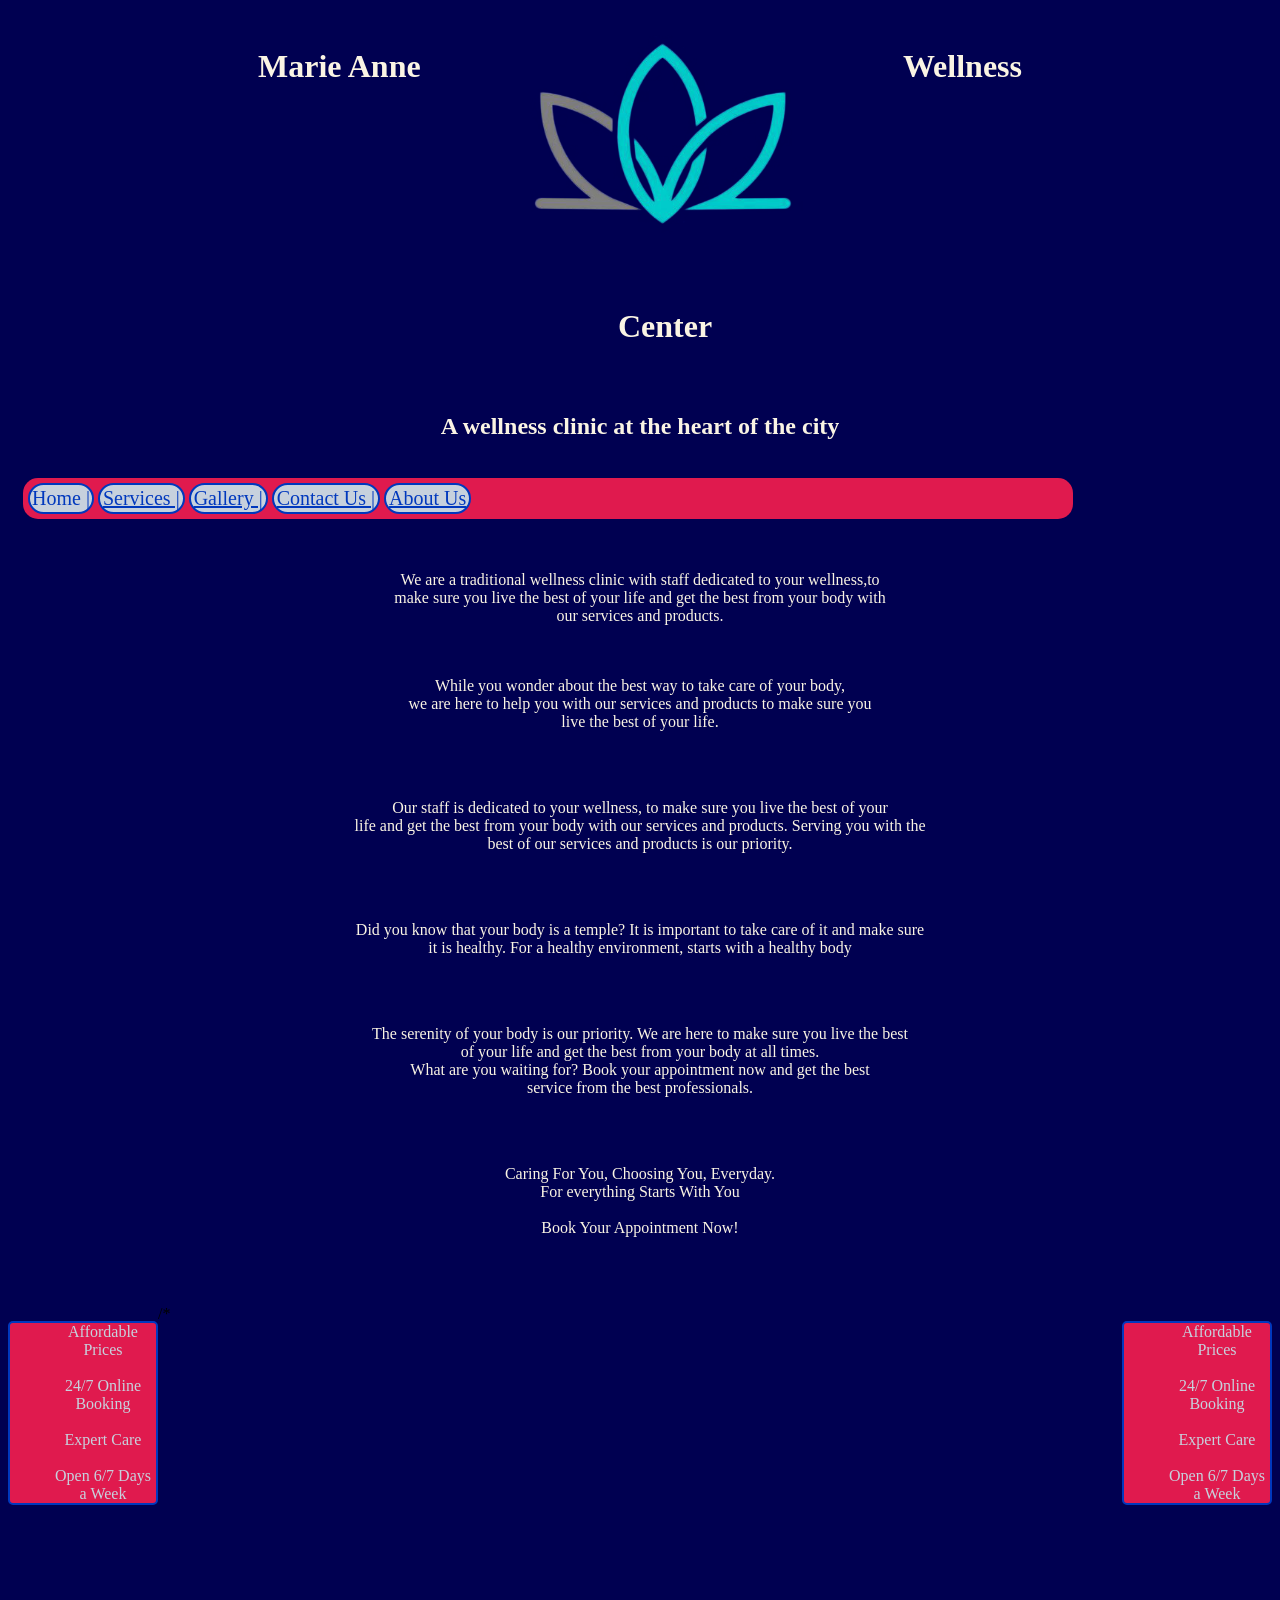
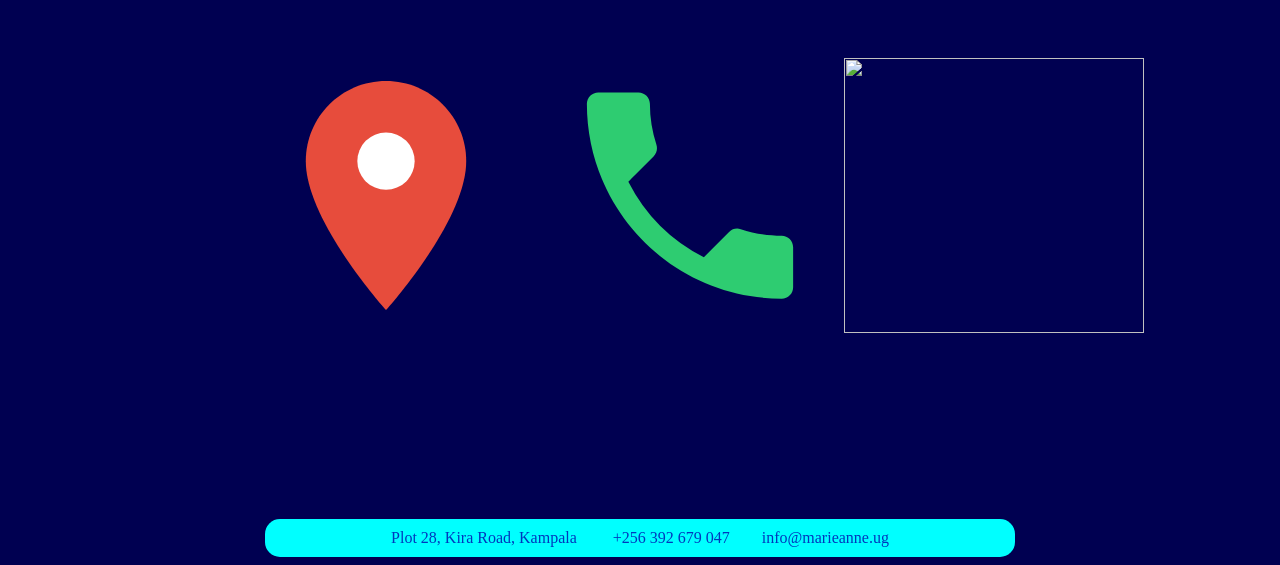
==== index.html @ 182620ff "commit" ====
<!doctype html>
<html lang="en">
  <head>
    <meta charset="UTF-8" />
    <meta name="viewport" content="width=device-width, initial-scale=1.0" />
    <link rel="stylesheet" href="./css/lulu.css" />
    <title>MARIE ANNE WELLNESS CENTER</title>
  </head>
  <body>
    <header>
      <div class="brand">
        <center>
          <h1 style="float: left;" class="c1">Marie Anne</h1>
          <img src="./Images/Backgroud1.png" alt=""  />
          <h1 style="float: right;" class="c2">Wellness</h1>
          <h1 class="c3">Center</h1>
        </center>
        <br>
        <h2 align="center">A wellness clinic at the heart of the city</h2>
        <br>
      </div>
      <nav>
        <button>Home |</button>
        <button><a href="Services.html">Services |</a></button>
        <button><a href="Gallery.html">Gallery |</a></button>
        <button><a href="Contact Us.html">Contact Us |</a></button>
        <button><a href="About Us.html">About Us</a></button>
      </nav>
    </header>
    <center>
      <section>
        <article>
          <br>
          <p>
            <br />
            We are a traditional wellness clinic with staff dedicated to your
            wellness,to <br />
            make sure you live the best of your life and get the best from your
            body with <br />
            our services and products.
            <br />
            <br />
            <br />
          <p>
            While you wonder about the best way to take care of your body, <br>
            we are here to help you with our services and products to make sure you <br>
            live the best of your life.
          </p>
          <br>
          <br>
          <p>
            Our staff is dedicated to your wellness, to make sure you live the best of your <br> 
            life and get the best from your body with our services and products. Serving you with the <br> 
            best of our services and products is our priority. 
          </p>
           <br />
           <br />
           <p>
            Did you know that your body is a temple? It is important to take care of it and make sure <br />
            it is healthy. For a healthy environment, starts with a healthy body <br>
           </p>
            <br />
            <br />
            <p>
              The serenity of your body is our priority. We are here to make sure you live the best <br>
               of your life and get the best from your body at all times. <br />
              What are you waiting for? Book your appointment now and get the best <br />
              service from the best professionals. <br />
            </p>
            <br />
            <br />
            <p>
            Caring For You, Choosing You, Everyday.
            <br />
            For everything Starts With You
            <br />
            <br />
            Book Your Appointment Now!
          </p>
            <br />
            <br />
          </p>
        </article>
      </section>
    </center>
    <ul class="c4">
      <span>
        <li>Affordable Prices</li>
        <br />
        <li>24/7 Online Booking</li>
        <br />
        <li>Expert Care</li>
        <br />
        <li>Open 6/7 Days a Week</li>
      </span>
    </ul>
      <ul class="c5">
      <span>
        <li>Affordable Prices</li>
        <br />
        <li>24/7 Online Booking</li>
        <br />
        <li>Expert Care</li>
        <br />
        <li>Open 6/7 Days a Week</li>
      </span>
    </ul>
   /* <table>
      <tr>
       <td>
          <img src="./Images/location.svg" alt="">
        </td>
        <td>
          <img src="./Images/phone.svg" alt="">
        </td>
        <td>
          <img src="./Images/email.svg" alt="">
        </td> 
      </tr>
    </table> 
    <center>
      <br />
      <br />
      <br />
      <footer>
        Plot 28, Kira Road, Kampala &nbsp;&nbsp;&nbsp;&nbsp;&nbsp;&nbsp;&nbsp;
        +256 392 679 047&nbsp;&nbsp;&nbsp;&nbsp;&nbsp;&nbsp;&nbsp;
        info@marieanne.ug
      </footer>
    </center>
  </body>
</html>
---- css/lulu.css ----
* {
  box-sizing: border-box;
}
body {
  background-color: #000051;
  background-size: cover;
  background-position: fullscreen;
}
h1,
h2,
nav,
p {
  color: #faf4e4;
  font-family: "MonaLisa Solid ITC TT";
}
h1.c1 {
  margin-top: 40px;
  margin-left: 250px;
}
h1.c2 {
  margin-top: 40px;
  margin-right: 250px;
}
h1.c3 {
  margin-left: 50px;
  margin-bottom: 30px;
}
nav {
  background-color: #e01a4e;
  border-radius: 15px;
  width: 1050px;
  padding: 5px;
  margin-left: 15px;
}
img {
  width: 300px;
  height: 275px;
  margin-bottom: 0px;
}
button {
  background-color: #c7d1dd;
  color: #0038bd;
  font-family: "MonaLisa Solid ITC TT";
  font-size: 15pt;
  border: 2px solid #0038bd;
  border-radius: 25px;
  padding: 2px;
}
button:hover {
  background-color: #e01a4e;
  color: #0038bd;
  padding: 6px;
}
a:link {
  color: #0038bd;
  font-family: "MonaLisa Solid ITC TT";
  font-size: 15pt;
  border-radius: 10px;
  padding: 1px;
}
ul.c4 {
  float: right;
  list-style-type: none;
  text-align: center;
  color: #c7d1dd;
  background-color: #e01a4e;
  border-color: #c7d1dd;
  border-radius: 5px;
  width: 150px;
  border: 2px solid #0038bd;
  margin-bottom: 150px;
}
ul.c5 {
  float: left;
  list-style-type: none;
  text-align: center;
  color: #c7d1dd;
  background-color: #e01a4e;
  border-color: #c7d1dd;
  border-radius: 5px;
  width: 150px;
  border: 2px solid #0038bd;
  margin-bottom: 150px;
}
ul:hover {
  border: #faf4e4;
}
table {
  border-radius: 15px;
  width: 650px;
  margin-left: 225px;
  margin-right: 250px;
}
footer {
  color: #0038bd;
  font-family: "MonaLisa Solid ITC TT";
  background-color: aqua;
  border-radius: 15px;
  width: 750px;
  padding: 10px;
  margin-top: 125px;
}
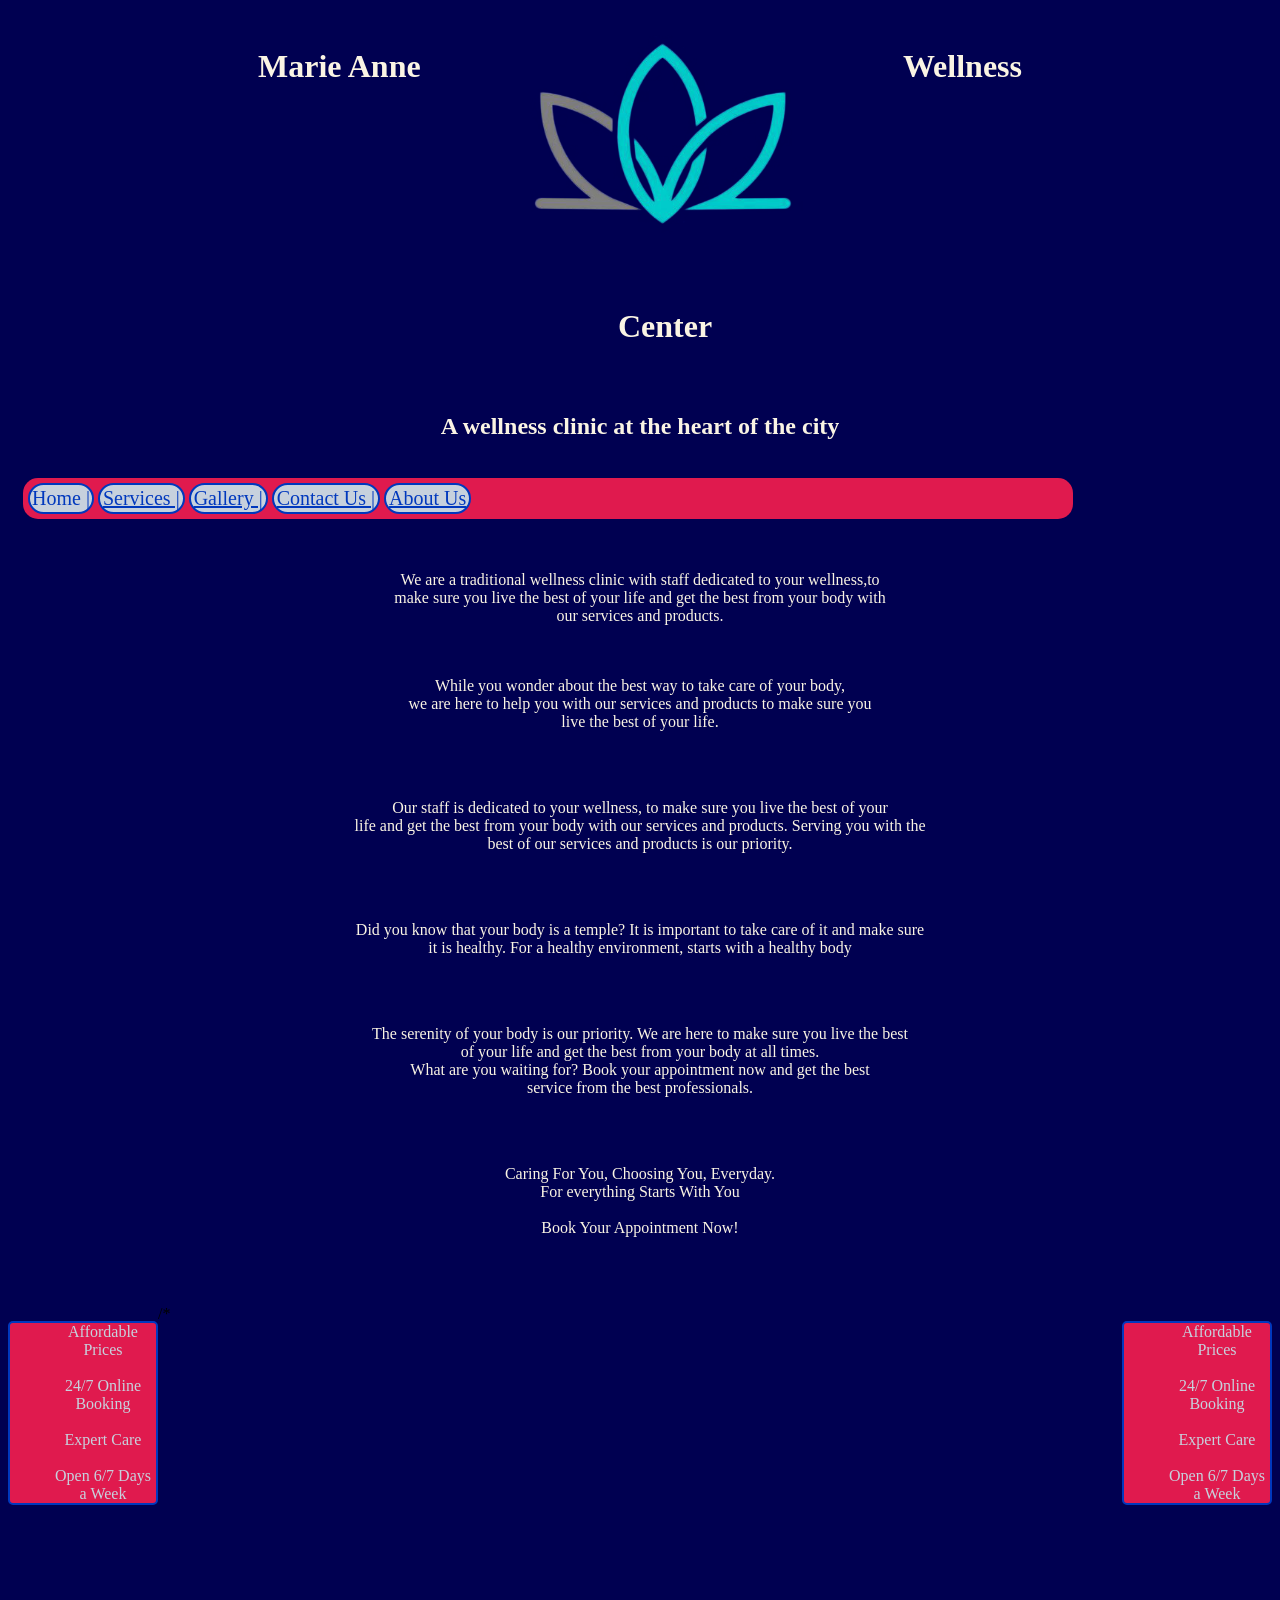
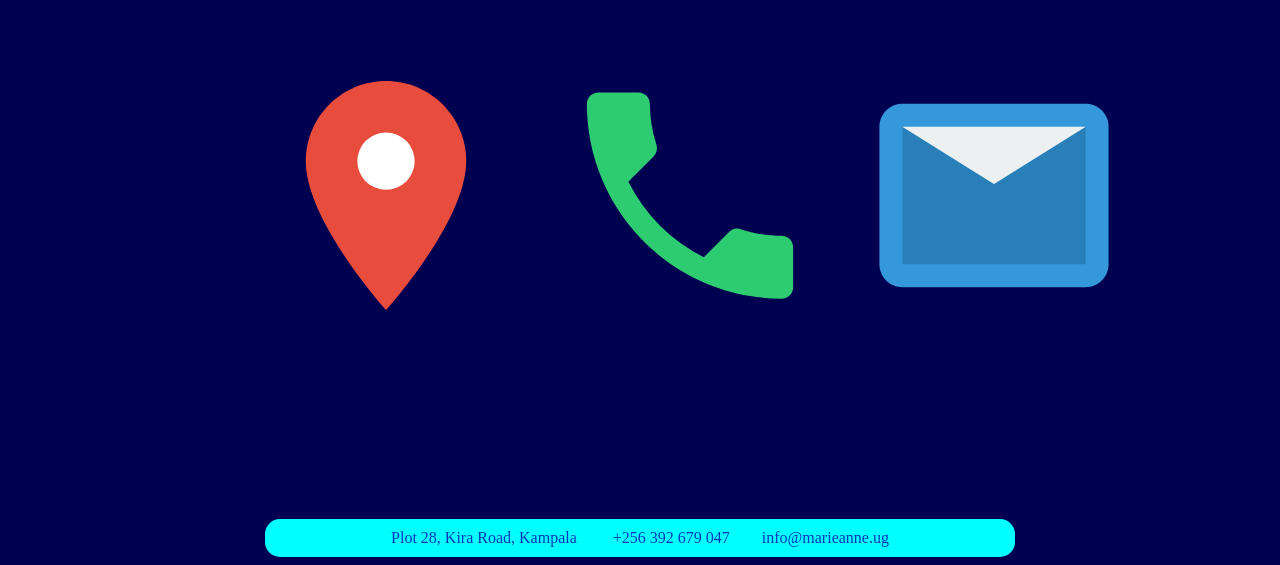
==== commit efeb7d90: "commit 1a2b3c4d5e6f7g8h9i0j" ====
--- a/index.html
+++ b/index.html
@@ -108,13 +108,14 @@
    /* <table>
       <tr>
        <td>
-          <img src="./Images/location.svg" alt="">
+          <img src="./Images/location.svg" alt=""
+          width="32px">
         </td>
         <td>
           <img src="./Images/phone.svg" alt="">
         </td>
         <td>
-          <img src="./Images/email.svg" alt="">
+          <img src="./Images/mail.svg" alt="">
         </td> 
       </tr>
     </table> 
--- a/css/lulu.css
+++ b/css/lulu.css
@@ -89,7 +89,7 @@
   border-radius: 15px;
   width: 650px;
   margin-left: 225px;
-  margin-right: 250px;
+  margin-right: 320px;
 }
 footer {
   color: #0038bd;
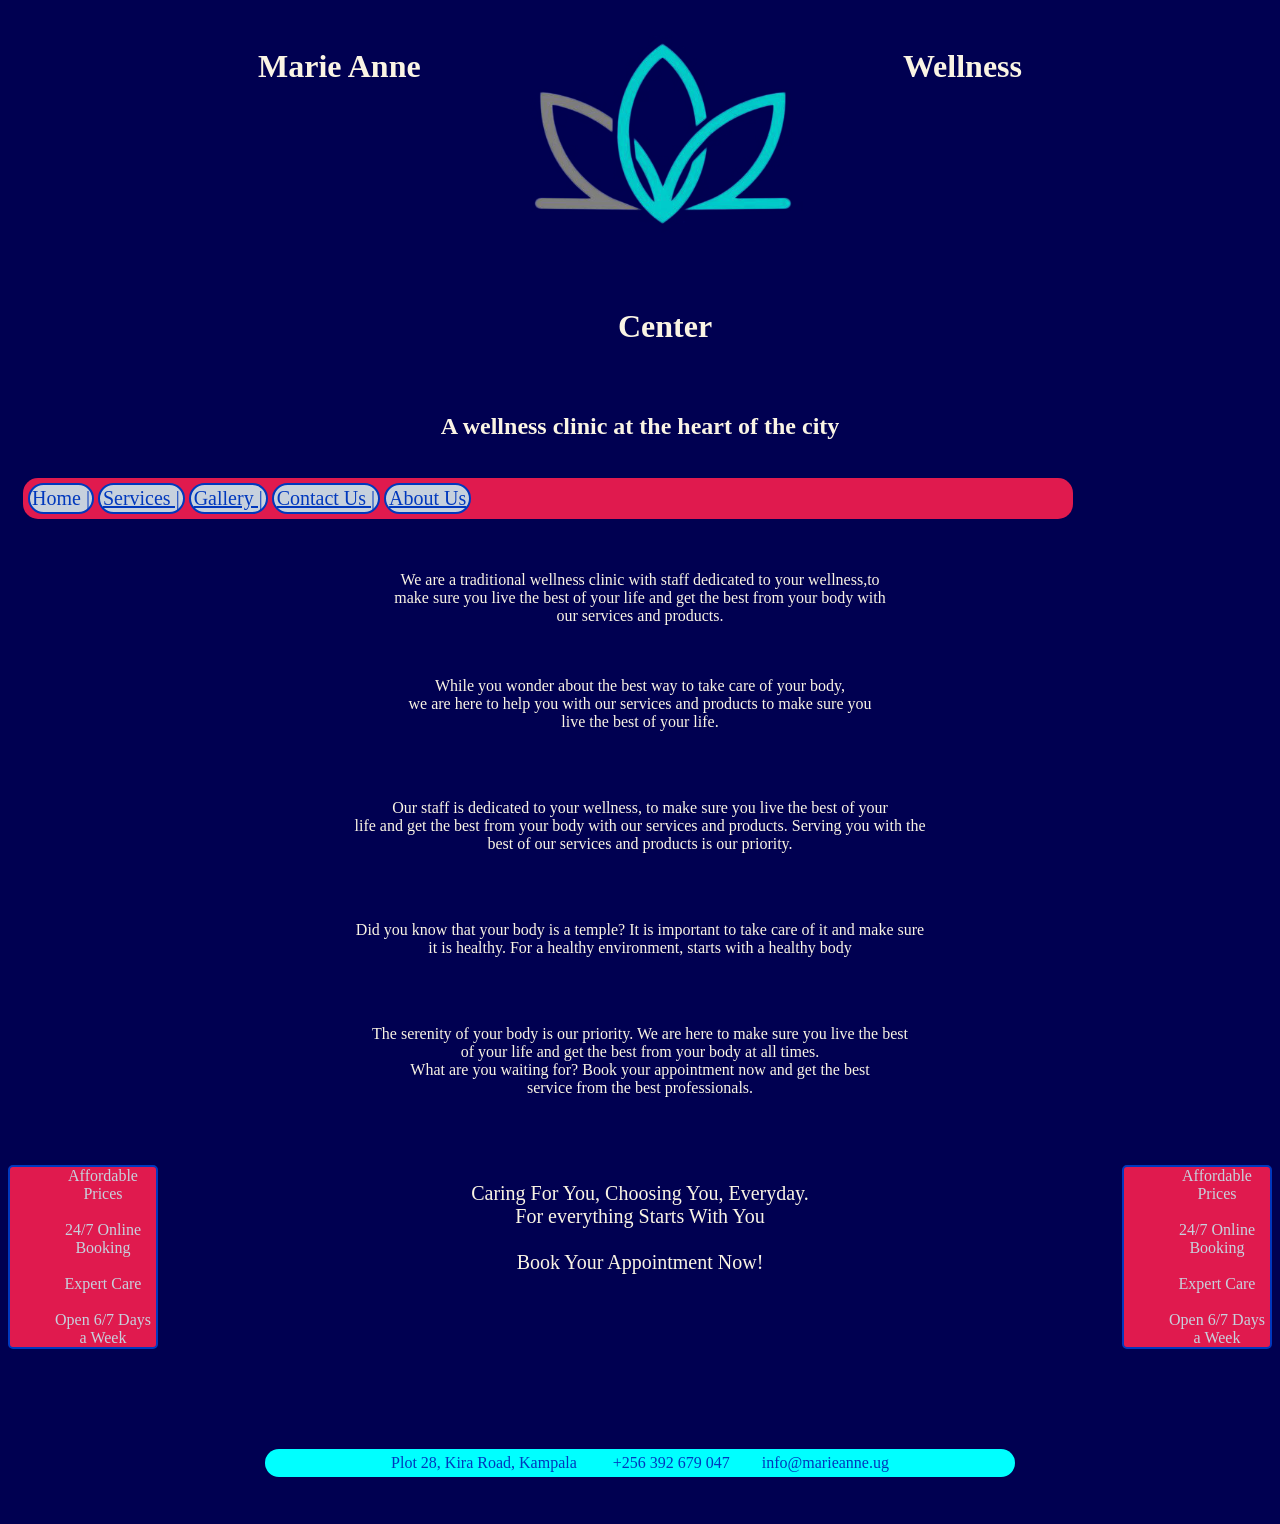
==== commit 9557d604: "commit" ====
--- a/index.html
+++ b/index.html
@@ -10,14 +10,14 @@
     <header>
       <div class="brand">
         <center>
-          <h1 style="float: left;" class="c1">Marie Anne</h1>
-          <img src="./Images/Backgroud1.png" alt=""  />
-          <h1 style="float: right;" class="c2">Wellness</h1>
+          <h1 style="float: left" class="c1">Marie Anne</h1>
+          <img src="./Images/Backgroud1.png" alt="" />
+          <h1 style="float: right" class="c2">Wellness</h1>
           <h1 class="c3">Center</h1>
         </center>
-        <br>
+        <br />
         <h2 align="center">A wellness clinic at the heart of the city</h2>
-        <br>
+        <br />
       </div>
       <nav>
         <button>Home |</button>
@@ -30,7 +30,7 @@
     <center>
       <section>
         <article>
-          <br>
+          <br />
           <p>
             <br />
             We are a traditional wellness clinic with staff dedicated to your
@@ -41,45 +41,44 @@
             <br />
             <br />
             <br />
+          </p>
+
           <p>
-            While you wonder about the best way to take care of your body, <br>
-            we are here to help you with our services and products to make sure you <br>
+            While you wonder about the best way to take care of your body,
+            <br />
+            we are here to help you with our services and products to make sure
+            you <br />
             live the best of your life.
           </p>
-          <br>
-          <br>
+          <br />
+          <br />
           <p>
-            Our staff is dedicated to your wellness, to make sure you live the best of your <br> 
-            life and get the best from your body with our services and products. Serving you with the <br> 
-            best of our services and products is our priority. 
+            Our staff is dedicated to your wellness, to make sure you live the
+            best of your <br />
+            life and get the best from your body with our services and products.
+            Serving you with the <br />
+            best of our services and products is our priority.
           </p>
-           <br />
-           <br />
-           <p>
-            Did you know that your body is a temple? It is important to take care of it and make sure <br />
-            it is healthy. For a healthy environment, starts with a healthy body <br>
-           </p>
-            <br />
-            <br />
-            <p>
-              The serenity of your body is our priority. We are here to make sure you live the best <br>
-               of your life and get the best from your body at all times. <br />
-              What are you waiting for? Book your appointment now and get the best <br />
-              service from the best professionals. <br />
-            </p>
-            <br />
-            <br />
-            <p>
-            Caring For You, Choosing You, Everyday.
-            <br />
-            For everything Starts With You
-            <br />
-            <br />
-            Book Your Appointment Now!
-          </p>
-            <br />
+          <br />
+          <br />
+          <p>
+            Did you know that your body is a temple? It is important to take
+            care of it and make sure <br />
+            it is healthy. For a healthy environment, starts with a healthy body
             <br />
           </p>
+          <br />
+          <br />
+          <p>
+            The serenity of your body is our priority. We are here to make sure
+            you live the best <br />
+            of your life and get the best from your body at all times. <br />
+            What are you waiting for? Book your appointment now and get the best
+            <br />
+            service from the best professionals. <br />
+          </p>
+          <br />
+          <br />
         </article>
       </section>
     </center>
@@ -94,7 +93,7 @@
         <li>Open 6/7 Days a Week</li>
       </span>
     </ul>
-      <ul class="c5">
+    <ul class="c5">
       <span>
         <li>Affordable Prices</li>
         <br />
@@ -105,24 +104,16 @@
         <li>Open 6/7 Days a Week</li>
       </span>
     </ul>
-   /* <table>
-      <tr>
-       <td>
-          <img src="./Images/location.svg" alt=""
-          width="32px">
-        </td>
-        <td>
-          <img src="./Images/phone.svg" alt="">
-        </td>
-        <td>
-          <img src="./Images/mail.svg" alt="">
-        </td> 
-      </tr>
-    </table> 
     <center>
       <br />
-      <br />
-      <br />
+      <p class="c6">
+        Caring For You, Choosing You, Everyday.
+        <br />
+        For everything Starts With You
+        <br />
+        <br />
+        Book Your Appointment Now!
+      </p>
       <footer>
         Plot 28, Kira Road, Kampala &nbsp;&nbsp;&nbsp;&nbsp;&nbsp;&nbsp;&nbsp;
         +256 392 679 047&nbsp;&nbsp;&nbsp;&nbsp;&nbsp;&nbsp;&nbsp;
--- a/css/lulu.css
+++ b/css/lulu.css
@@ -68,7 +68,7 @@
   border-radius: 5px;
   width: 150px;
   border: 2px solid #0038bd;
-  margin-bottom: 150px;
+  margin-bottom: 175px;
 }
 ul.c5 {
   float: left;
@@ -80,16 +80,16 @@
   border-radius: 5px;
   width: 150px;
   border: 2px solid #0038bd;
-  margin-bottom: 150px;
+  margin-bottom: 175px;
 }
 ul:hover {
   border: #faf4e4;
 }
-table {
-  border-radius: 15px;
-  width: 650px;
-  margin-left: 225px;
-  margin-right: 320px;
+p.c6 {
+  font-size: 15pt;
+  margin-top: 15px;
+  margin-left: 55px;
+  margin-right: 15px;
 }
 footer {
   color: #0038bd;
@@ -97,6 +97,6 @@
   background-color: aqua;
   border-radius: 15px;
   width: 750px;
-  padding: 10px;
-  margin-top: 125px;
+  padding: 5px;
+  margin-top: 175px;
 }
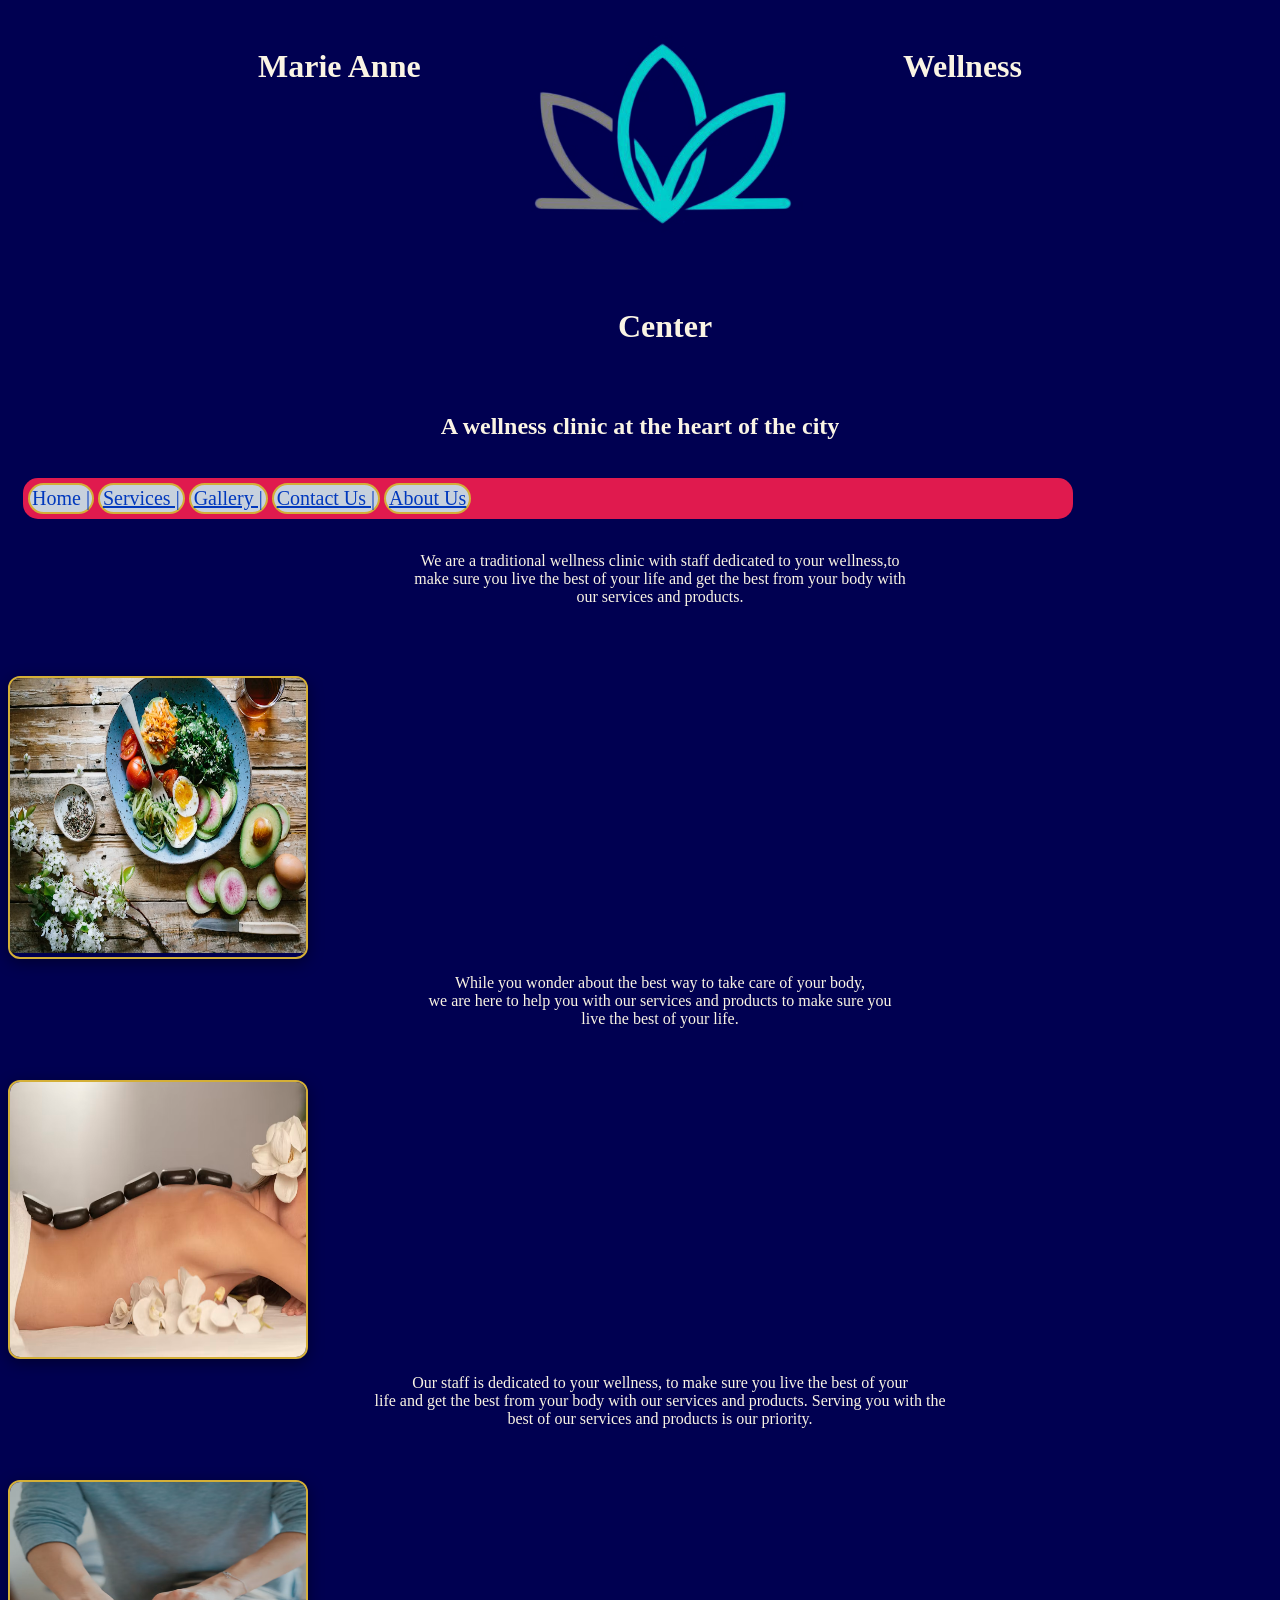
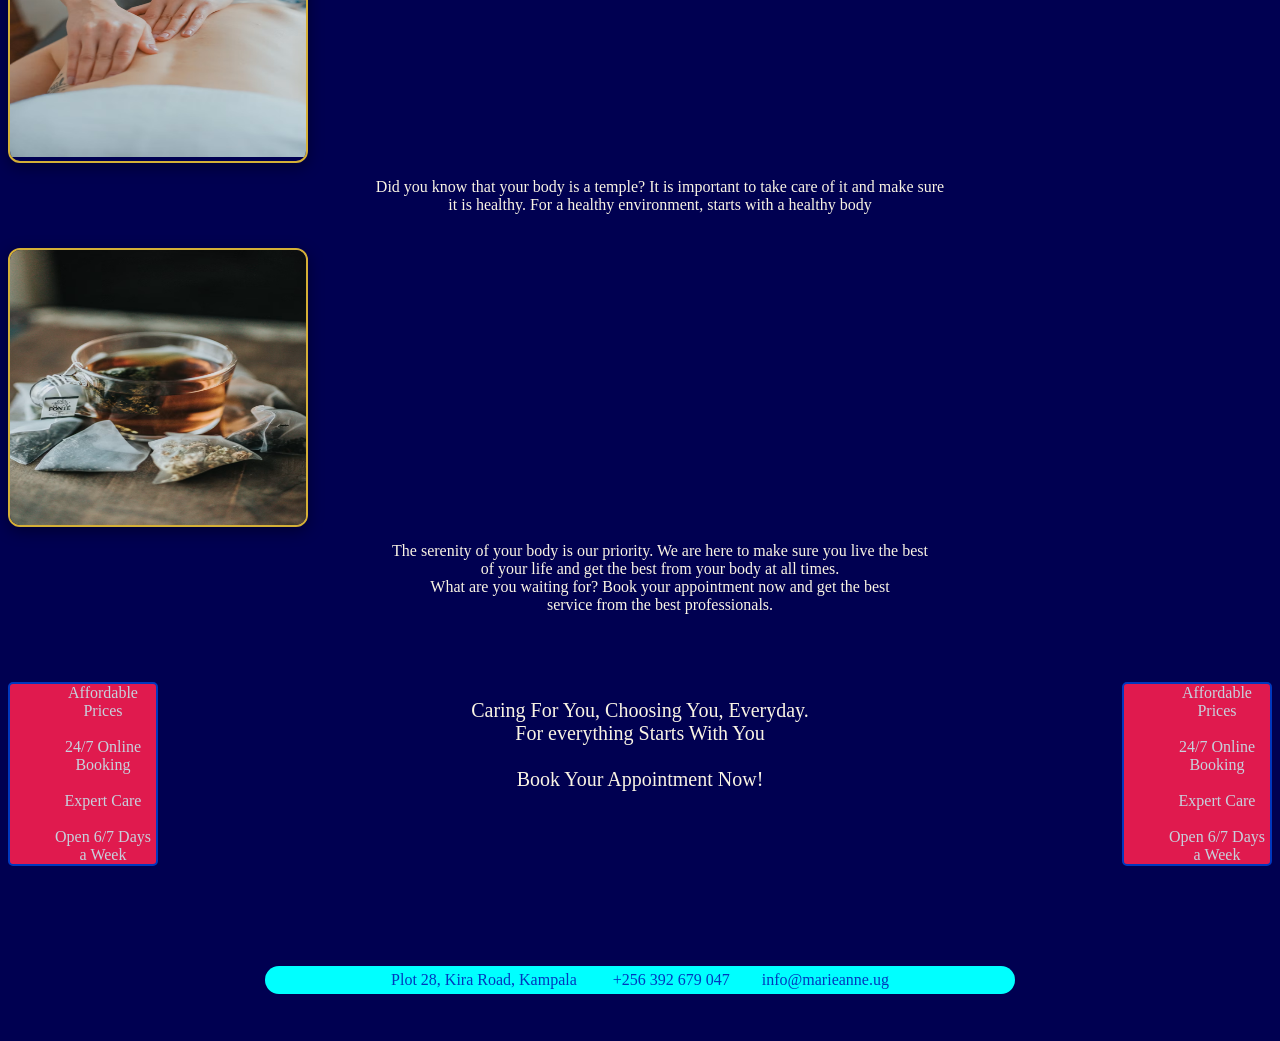
==== commit 7f8d36c1: "commit" ====
--- a/index.html
+++ b/index.html
@@ -27,61 +27,77 @@
         <button><a href="About Us.html">About Us</a></button>
       </nav>
     </header>
-    <center>
-      <section>
-        <article>
-          <br />
-          <p>
-            <br />
-            We are a traditional wellness clinic with staff dedicated to your
-            wellness,to <br />
-            make sure you live the best of your life and get the best from your
-            body with <br />
-            our services and products.
-            <br />
-            <br />
-            <br />
-          </p>
-
-          <p>
-            While you wonder about the best way to take care of your body,
-            <br />
-            we are here to help you with our services and products to make sure
-            you <br />
-            live the best of your life.
-          </p>
+    <section>
+      <article>
+        <br />
+        <p>
+          We are a traditional wellness clinic with staff dedicated to your
+          wellness,to <br />
+          make sure you live the best of your life and get the best from your
+          body with <br />
+          our services and products.
           <br />
           <br />
-          <p>
-            Our staff is dedicated to your wellness, to make sure you live the
-            best of your <br />
-            life and get the best from your body with our services and products.
-            Serving you with the <br />
-            best of our services and products is our priority.
-          </p>
           <br />
+        </p>
+        <br />
+        <div class="wellness-card">
+          <img
+            src="./Images/healthy diet.avif"
+            alt="Holistic Nutrition"
+            class="peter"
+          />
+        </div>
+        <p class="peter">
+          While you wonder about the best way to take care of your body,
           <br />
-          <p>
-            Did you know that your body is a temple? It is important to take
-            care of it and make sure <br />
-            it is healthy. For a healthy environment, starts with a healthy body
-            <br />
-          </p>
+          we are here to help you with our services and products to make sure
+          you <br />
+          live the best of your life.
+        </p>
+        <br />
+        <br />
+        <div class="wellness-card">
+          <img
+            src="./Images/Aromatherapy.avif"
+            alt="Aromatherapy and Essential Oils"
+            class="parker"
+          />
+        </div>
+        <p class="parker">
+          Our staff is dedicated to your wellness, to make sure you live the
+          best of your <br />
+          life and get the best from your body with our services and products.
+          Serving you with the <br />
+          best of our services and products is our priority.
+        </p>
+        <br />
+        <br />
+        <div class="wellness-card">
+          <img src="./Images/Massage.avif" alt="Massage Therapy" class="mj" />
+        </div>
+        <p class="mj">
+          Did you know that your body is a temple? It is important to take care
+          of it and make sure <br />
+          it is healthy. For a healthy environment, starts with a healthy body
           <br />
+        </p>
+        <br />
+        <div class="wellness-card">
+          <img src="./Images/tea.avif" alt="Herbal Wellness Tea" class="nate" />
+        </div>
+        <p>
+          The serenity of your body is our priority. We are here to make sure
+          you live the best <br />
+          of your life and get the best from your body at all times. <br />
+          What are you waiting for? Book your appointment now and get the best
           <br />
-          <p>
-            The serenity of your body is our priority. We are here to make sure
-            you live the best <br />
-            of your life and get the best from your body at all times. <br />
-            What are you waiting for? Book your appointment now and get the best
-            <br />
-            service from the best professionals. <br />
-          </p>
-          <br />
-          <br />
-        </article>
-      </section>
-    </center>
+          service from the best professionals. <br />
+        </p>
+        <br />
+        <br />
+      </article>
+    </section>
     <ul class="c4">
       <span>
         <li>Affordable Prices</li>
--- a/css/lulu.css
+++ b/css/lulu.css
@@ -42,7 +42,7 @@
   color: #0038bd;
   font-family: "MonaLisa Solid ITC TT";
   font-size: 15pt;
-  border: 2px solid #0038bd;
+  border: 2px solid #d4af37;
   border-radius: 25px;
   padding: 2px;
 }
@@ -57,6 +57,59 @@
   font-size: 15pt;
   border-radius: 10px;
   padding: 1px;
+}
+p {
+  text-align: center;
+  font-size: 12pt;
+  margin-top: 15px;
+  margin-left: 55px;
+  margin-right: 15px;
+}
+p.parker {
+  background-image: image(url("./Images/Aromatherapy.avif"));
+}
+.wellness-grid {
+  grid-template-columns: repeat(auto-fit, minmax(280px, 1fr));
+  gap: 1.5rem;
+}
+.wellness-card {
+  position: relative;
+  overflow: hidden;
+  border-radius: 12px;
+  border: 2px solid #d4af37;
+  background-color: #000051;
+  width: 300px;
+  box-shadow: 0 4px 15px rgba(0, 0, 0, 0.4);
+}
+.wellness-card img {
+  width: 100%;
+  height: 100%;
+  transition: transform 0.4s ease;
+}
+.wellness-card:hover img {
+  transform: scale(1.1);
+}
+img.peter {
+  width: 300px;
+  height: 275px;
+  margin-bottom: 0px;
+}
+img.parker {
+  float: right;
+  width: 300px;
+  height: 275px;
+  margin-bottom: 0px;
+}
+img.mj {
+  width: 300px;
+  height: 275px;
+  margin-bottom: 0px;
+}
+img.nate {
+  float: right;
+  width: 300px;
+  height: 275px;
+  margin-bottom: 0px;
 }
 ul.c4 {
   float: right;
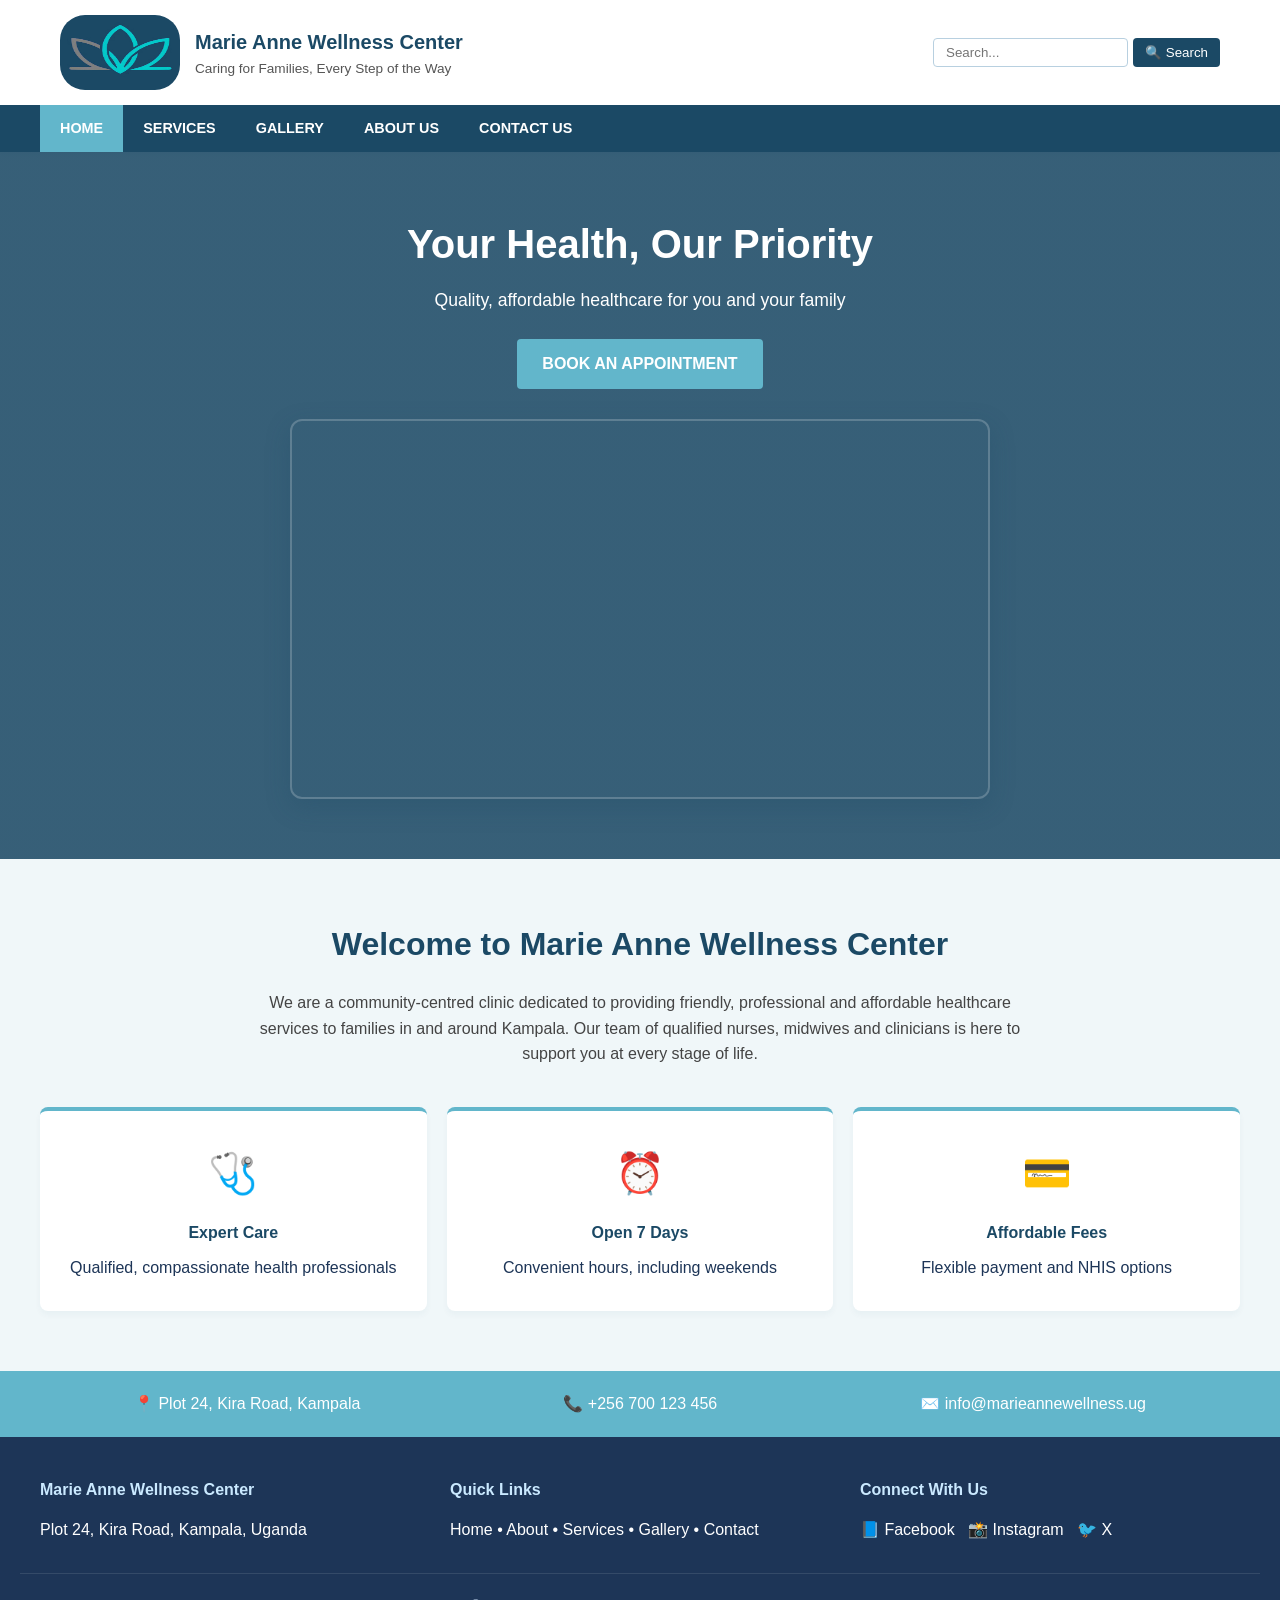
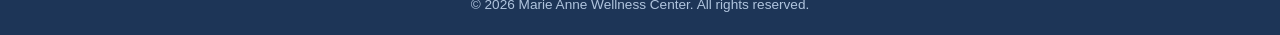
==== commit 4fd63a5d: "commit" ====
--- a/index.html
+++ b/index.html
@@ -3,138 +3,146 @@
   <head>
     <meta charset="UTF-8" />
     <meta name="viewport" content="width=device-width, initial-scale=1.0" />
+    <title>
+      Marie Anne Wellness Center - Caring for Families, Every Step of the Way
+    </title>
     <link rel="stylesheet" href="./css/lulu.css" />
-    <title>MARIE ANNE WELLNESS CENTER</title>
   </head>
   <body>
-    <header>
-      <div class="brand">
-        <center>
-          <h1 style="float: left" class="c1">Marie Anne</h1>
-          <img src="./Images/Backgroud1.png" alt="" />
-          <h1 style="float: right" class="c2">Wellness</h1>
-          <h1 class="c3">Center</h1>
-        </center>
-        <br />
-        <h2 align="center">A wellness clinic at the heart of the city</h2>
-        <br />
+    <!-- Header Section -->
+    <header class="site-header">
+      <div class="header-container">
+        <div class="logo-area">
+          <div class="logo-monogram">
+            <img src="./Images/Backgroud1.png" alt="" />
+          </div>
+          <div class="logo-text">
+            <h1>Marie Anne Wellness Center</h1>
+            <p>Caring for Families, Every Step of the Way</p>
+          </div>
+        </div>
+        <div class="search-bar">
+          <input type="text" placeholder="Search..." aria-label="Search" />
+          <button type="submit">🔍 Search</button>
+        </div>
       </div>
-      <nav>
-        <button>Home |</button>
-        <button><a href="Services.html">Services |</a></button>
-        <button><a href="Gallery.html">Gallery |</a></button>
-        <button><a href="Contact Us.html">Contact Us |</a></button>
-        <button><a href="About Us.html">About Us</a></button>
+
+      <!-- Navigation Bar -->
+      <nav class="main-nav">
+        <ul>
+          <li><a href="index.html" class="active">HOME</a></li>
+          <li><a href="services.html">SERVICES</a></li>
+          <li><a href="gallery.html">GALLERY</a></li>
+          <li><a href="about.html">ABOUT US</a></li>
+          <li><a href="contact.html">CONTACT US</a></li>
+        </ul>
       </nav>
     </header>
-    <section>
-      <article>
-        <br />
+
+    <!-- Hero Section -->
+    <section class="hero">
+      <div class="hero-content">
+        <h2>Your Health, Our Priority</h2>
+        <p>Quality, affordable healthcare for you and your family</p>
+        <a href="contact.html" class="btn-cta">BOOK AN APPOINTMENT</a>
+      </div>
+      <!-- Banner: rotating image slider -->
+      <div class="hero-slider">
+        <div class="slider-placeholder">
+          <div class="slide">
+            <img src="./Images/Aromatherapy.avif" alt="" />
+          </div>
+          <div class="slide">
+            <img src="./Images/healthy diet.avif" alt="" />
+          </div>
+          <div class="slide">
+            <img src="./Images/massage  oil.avif" alt="" />
+          </div>
+          <div class="slide">
+            <img src="./Images/Massage.avif" alt="" />
+          </div>
+          <div class="slide">
+            <img src="./Images/outdoor yoga.avif" alt="" />
+          </div>
+          <div class="slide">
+            <img src="./Images/tea.avif" alt="" />
+          </div>
+          <div class="slide">
+            <img src="./Images/sunset.avif" alt="" />
+          </div>
+        </div>
+      </div>
+    </section>
+
+    <!-- Welcome Section -->
+    <section class="welcome-section">
+      <div class="container">
+        <h3>Welcome to Marie Anne Wellness Center</h3>
         <p>
-          We are a traditional wellness clinic with staff dedicated to your
-          wellness,to <br />
-          make sure you live the best of your life and get the best from your
-          body with <br />
-          our services and products.
-          <br />
-          <br />
-          <br />
+          We are a community-centred clinic dedicated to providing friendly,
+          professional and affordable healthcare services to families in and
+          around Kampala. Our team of qualified nurses, midwives and clinicians
+          is here to support you at every stage of life.
         </p>
-        <br />
-        <div class="wellness-card">
-          <img
-            src="./Images/healthy diet.avif"
-            alt="Holistic Nutrition"
-            class="peter"
-          />
+
+        <div class="features-grid">
+          <div class="feature-card">
+            <span class="feature-icon">🩺</span>
+            <h4>Expert Care</h4>
+
+            <p>Qualified, compassionate health professionals</p>
+          </div>
+          <div class="feature-card">
+            <span class="feature-icon">⏰</span>
+            <h4>Open 7 Days</h4>
+
+            <p>Convenient hours, including weekends</p>
+          </div>
+          <div class="feature-card">
+            <span class="feature-icon">💳</span>
+            <h4>Affordable Fees</h4>
+
+            <p>Flexible payment and NHIS options</p>
+          </div>
         </div>
-        <p class="peter">
-          While you wonder about the best way to take care of your body,
-          <br />
-          we are here to help you with our services and products to make sure
-          you <br />
-          live the best of your life.
-        </p>
-        <br />
-        <br />
-        <div class="wellness-card">
-          <img
-            src="./Images/Aromatherapy.avif"
-            alt="Aromatherapy and Essential Oils"
-            class="parker"
-          />
+      </div>
+    </section>
+
+    <!-- Quick Info Bar -->
+    <section class="info-bar">
+      <div class="container info-flex">
+        <div>📍 Plot 24, Kira Road, Kampala</div>
+
+        <div>📞 +256 700 123 456</div>
+
+        <div>✉️ info@marieannewellness.ug</div>
+      </div>
+    </section>
+
+    <!-- Footer -->
+    <footer class="site-footer">
+      <div class="container footer-grid">
+        <div class="footer-col">
+          <h4>Marie Anne Wellness Center</h4>
+          <p>Plot 24, Kira Road, Kampala, Uganda</p>
         </div>
-        <p class="parker">
-          Our staff is dedicated to your wellness, to make sure you live the
-          best of your <br />
-          life and get the best from your body with our services and products.
-          Serving you with the <br />
-          best of our services and products is our priority.
-        </p>
-        <br />
-        <br />
-        <div class="wellness-card">
-          <img src="./Images/Massage.avif" alt="Massage Therapy" class="mj" />
+        <div class="footer-col">
+          <h4>Quick Links</h4>
+          <p>
+            <a href="index.html">Home</a> • <a href="about.html">About</a> •
+            <a href="services.html">Services</a> •
+            <a href="gallery.html">Gallery</a> •
+            <a href="contact.html">Contact</a>
+          </p>
         </div>
-        <p class="mj">
-          Did you know that your body is a temple? It is important to take care
-          of it and make sure <br />
-          it is healthy. For a healthy environment, starts with a healthy body
-          <br />
-        </p>
-        <br />
-        <div class="wellness-card">
-          <img src="./Images/tea.avif" alt="Herbal Wellness Tea" class="nate" />
+        <div class="footer-col">
+          <h4>Connect With Us</h4>
+          <p>📘 Facebook &nbsp; 📸 Instagram &nbsp; 🐦 X</p>
         </div>
-        <p>
-          The serenity of your body is our priority. We are here to make sure
-          you live the best <br />
-          of your life and get the best from your body at all times. <br />
-          What are you waiting for? Book your appointment now and get the best
-          <br />
-          service from the best professionals. <br />
-        </p>
-        <br />
-        <br />
-      </article>
-    </section>
-    <ul class="c4">
-      <span>
-        <li>Affordable Prices</li>
-        <br />
-        <li>24/7 Online Booking</li>
-        <br />
-        <li>Expert Care</li>
-        <br />
-        <li>Open 6/7 Days a Week</li>
-      </span>
-    </ul>
-    <ul class="c5">
-      <span>
-        <li>Affordable Prices</li>
-        <br />
-        <li>24/7 Online Booking</li>
-        <br />
-        <li>Expert Care</li>
-        <br />
-        <li>Open 6/7 Days a Week</li>
-      </span>
-    </ul>
-    <center>
-      <br />
-      <p class="c6">
-        Caring For You, Choosing You, Everyday.
-        <br />
-        For everything Starts With You
-        <br />
-        <br />
-        Book Your Appointment Now!
-      </p>
-      <footer>
-        Plot 28, Kira Road, Kampala &nbsp;&nbsp;&nbsp;&nbsp;&nbsp;&nbsp;&nbsp;
-        +256 392 679 047&nbsp;&nbsp;&nbsp;&nbsp;&nbsp;&nbsp;&nbsp;
-        info@marieanne.ug
-      </footer>
-    </center>
+      </div>
+      <div class="footer-bottom">
+        <p>&copy; 2026 Marie Anne Wellness Center. All rights reserved.</p>
+      </div>
+    </footer>
   </body>
 </html>
--- a/css/lulu.css
+++ b/css/lulu.css
@@ -1,155 +1,333 @@
+:root {
+  --primary-blue: #1b4965;
+  --light-blue: #62b6cb;
+  --accent-sky: #cae9ff;
+  --dark-neutral: #1d3557;
+  --light-bg: #f0f7f9;
+  --white: #ffffff;
+}
+
 * {
   box-sizing: border-box;
-}
+  margin: 0;
+  padding: 0;
+  font-family: "Cambria", Tahoma, Geneva, Verdana, sans-serif;
+}
+
 body {
-  background-color: #000051;
+  color: var(--dark-neutral);
+  background-color: var(--white);
+  line-height: 1.6;
+}
+
+/* Header & Logo */
+.site-header {
+  background-color: var(--white);
+  box-shadow: 0 2px 4px rgba(27, 73, 101, 0.08);
+}
+
+.header-container {
+  max-width: 1200px;
+  margin: 0 auto;
+  padding: 15px 20px;
+  display: flex;
+  justify-content: space-between;
+  align-items: center;
+}
+
+.logo-area {
+  display: flex;
+  align-items: center;
+  gap: 15px;
+}
+
+.logo-monogram {
+  width: 120px;
+  height: 75px;
+  align-items: center;
+  justify-content: center;
+  background: var(--primary-blue);
   background-size: cover;
-  background-position: fullscreen;
-}
-h1,
-h2,
-nav,
-p {
-  color: #faf4e4;
-  font-family: "MonaLisa Solid ITC TT";
-}
-h1.c1 {
-  margin-top: 40px;
-  margin-left: 250px;
-}
-h1.c2 {
-  margin-top: 40px;
-  margin-right: 250px;
-}
-h1.c3 {
-  margin-left: 50px;
-  margin-bottom: 30px;
-}
-nav {
-  background-color: #e01a4e;
-  border-radius: 15px;
-  width: 1050px;
-  padding: 5px;
-  margin-left: 15px;
-}
-img {
-  width: 300px;
-  height: 275px;
-  margin-bottom: 0px;
-}
-button {
-  background-color: #c7d1dd;
-  color: #0038bd;
-  font-family: "MonaLisa Solid ITC TT";
-  font-size: 15pt;
-  border: 2px solid #d4af37;
   border-radius: 25px;
-  padding: 2px;
-}
-button:hover {
-  background-color: #e01a4e;
-  color: #0038bd;
-  padding: 6px;
-}
-a:link {
-  color: #0038bd;
-  font-family: "MonaLisa Solid ITC TT";
-  font-size: 15pt;
-  border-radius: 10px;
-  padding: 1px;
-}
-p {
+}
+
+.logo-monogram img {
+  width: 100%;
+  height: 100%;
+  display: block;
+}
+
+.logo-text h1 {
+  font-size: 1.25rem;
+  color: var(--primary-blue);
+}
+
+.logo-text p {
+  font-size: 0.85rem;
+  color: #555;
+}
+
+.search-bar {
+  display: flex;
+  gap: 5px;
+}
+
+.search-bar input {
+  padding: 6px 12px;
+  border: 1px solid #b8d0e0;
+  border-radius: 4px;
+}
+
+.search-bar button {
+  padding: 6px 12px;
+  background-color: var(--primary-blue);
+  color: var(--white);
+  border: none;
+  border-radius: 4px;
+  cursor: pointer;
+}
+
+/* Navigation */
+.main-nav {
+  background-color: var(--primary-blue);
+}
+
+.main-nav ul {
+  max-width: 1200px;
+  margin: 0 auto;
+  display: flex;
+  list-style: none;
+}
+
+.main-nav li a {
+  display: block;
+  padding: 12px 20px;
+  color: var(--white);
+  text-decoration: none;
+  font-weight: 600;
+  font-size: 0.9rem;
+  transition: background 0.3s;
+}
+
+.main-nav li a:hover,
+.main-nav li a.active {
+  background-color: var(--light-blue);
+}
+
+/* Hero Section */
+.hero {
+  background:
+    linear-gradient(rgba(27, 73, 101, 0.88), rgba(27, 73, 101, 0.88)),
+    center/cover;
+  color: var(--white);
   text-align: center;
-  font-size: 12pt;
-  margin-top: 15px;
-  margin-left: 55px;
-  margin-right: 15px;
-}
-p.parker {
-  background-image: image(url("./Images/Aromatherapy.avif"));
-}
-.wellness-grid {
-  grid-template-columns: repeat(auto-fit, minmax(280px, 1fr));
-  gap: 1.5rem;
-}
-.wellness-card {
+  padding: 60px 20px;
+}
+
+.hero-content h2 {
+  font-size: 2.5rem;
+  margin-bottom: 10px;
+}
+
+.hero-content p {
+  font-size: 1.1rem;
+  margin-bottom: 25px;
+}
+
+.btn-cta {
+  display: inline-block;
+  background-color: var(--light-blue);
+  color: var(--white);
+  padding: 12px 25px;
+  text-decoration: none;
+  font-weight: bold;
+  border-radius: 4px;
+  transition: background 0.3s;
+}
+
+.btn-cta:hover {
+  background-color: #4fa3b8;
+}
+
+/* Hero Slider Container */
+.hero-slider {
+  margin-top: 30px;
   position: relative;
+  width: 100%;
+  max-width: 700px; /* Adjust width to fit your layout nicely */
+  height: 380px; /* Set a fixed, uniform height for the banner */
+  margin-left: auto;
+  margin-right: auto;
   overflow: hidden;
   border-radius: 12px;
-  border: 2px solid #d4af37;
-  background-color: #000051;
-  width: 300px;
-  box-shadow: 0 4px 15px rgba(0, 0, 0, 0.4);
-}
-.wellness-card img {
+  box-shadow: 0 8px 24px rgba(27, 73, 101, 0.25);
+  border: 2px solid rgba(255, 255, 255, 0.2);
+}
+
+/* Slider wrapper */
+.slider-placeholder {
+  position: relative;
   width: 100%;
   height: 100%;
-  transition: transform 0.4s ease;
-}
-.wellness-card:hover img {
-  transform: scale(1.1);
-}
-img.peter {
-  width: 300px;
-  height: 275px;
-  margin-bottom: 0px;
-}
-img.parker {
-  float: right;
-  width: 300px;
-  height: 275px;
-  margin-bottom: 0px;
-}
-img.mj {
-  width: 300px;
-  height: 275px;
-  margin-bottom: 0px;
-}
-img.nate {
-  float: right;
-  width: 300px;
-  height: 275px;
-  margin-bottom: 0px;
-}
-ul.c4 {
-  float: right;
-  list-style-type: none;
+}
+
+/* Individual Slide Styling */
+.slide {
+  position: absolute;
+  top: 0;
+  left: 0;
+  width: 100%;
+  height: 100%;
+  opacity: 0;
+  animation: fadeAnimation 28s infinite; /* 7 images * 4s each = 28s total loop */
+}
+
+/* Image scaling and fit */
+.slide img {
+  width: 100%;
+  height: 100%;
+  object-fit: cover; /* Ensures images fill the box nicely without stretching */
+  display: block;
+}
+
+/* Staggering the animation timing for each slide */
+.slide:nth-child(1) {
+  animation-delay: 0s;
+}
+.slide:nth-child(2) {
+  animation-delay: 4s;
+}
+.slide:nth-child(3) {
+  animation-delay: 8s;
+}
+.slide:nth-child(4) {
+  animation-delay: 12s;
+}
+.slide:nth-child(5) {
+  animation-delay: 16s;
+}
+.slide:nth-child(6) {
+  animation-delay: 20s;
+}
+.slide:nth-child(7) {
+  animation-delay: 24s;
+}
+
+/* Smooth Fade Keyframes */
+@keyframes fadeAnimation {
+  0% {
+    opacity: 0;
+  }
+  5% {
+    opacity: 1;
+  } /* Quick fade-in */
+  15% {
+    opacity: 1;
+  } /* Hold image visible */
+  20% {
+    opacity: 0;
+  } /* Fade-out */
+  100% {
+    opacity: 0;
+  }
+}
+
+/* Welcome Section & Features CSS Grid */
+.welcome-section {
+  padding: 60px 20px;
+  background-color: var(--light-bg);
   text-align: center;
-  color: #c7d1dd;
-  background-color: #e01a4e;
-  border-color: #c7d1dd;
-  border-radius: 5px;
-  width: 150px;
-  border: 2px solid #0038bd;
-  margin-bottom: 175px;
-}
-ul.c5 {
-  float: left;
-  list-style-type: none;
+}
+
+.container {
+  max-width: 1200px;
+  margin: 0 auto;
+}
+
+.welcome-section h3 {
+  color: var(--primary-blue);
+  font-size: 2rem;
+  margin-bottom: 20px;
+}
+
+.welcome-section > .container > p {
+  max-width: 800px;
+  margin: 0 auto 40px auto;
+  color: #444;
+}
+
+.features-grid {
+  display: grid;
+  grid-template-columns: repeat(auto-fit, minmax(280px, 1fr));
+  gap: 20px;
+}
+
+.feature-card {
+  background: var(--white);
+  padding: 30px;
+  border-radius: 8px;
+  box-shadow: 0 4px 6px rgba(27, 73, 101, 0.04);
+  border-top: 4px solid var(--light-blue);
+}
+
+.feature-icon {
+  font-size: 2.5rem;
+  margin-bottom: 15px;
+  display: block;
+}
+
+.feature-card h4 {
+  color: var(--primary-blue);
+  margin-bottom: 10px;
+}
+
+/* Quick Info Bar */
+.info-bar {
+  background-color: var(--light-blue);
+  color: var(--white);
+  padding: 20px;
+}
+
+.info-flex {
+  display: flex;
+  justify-content: space-around;
+  flex-wrap: wrap;
+  gap: 15px;
+  font-weight: 500;
+}
+
+/* Footer Grid */
+.site-footer {
+  background-color: var(--dark-neutral);
+  color: var(--white);
+  padding: 40px 20px 20px 20px;
+}
+
+.footer-grid {
+  display: grid;
+  grid-template-columns: repeat(auto-fit, minmax(250px, 1fr));
+  gap: 30px;
+  margin-bottom: 30px;
+}
+
+.footer-col h4 {
+  margin-bottom: 15px;
+  color: var(--accent-sky);
+}
+
+.footer-col a {
+  color: var(--white);
+  text-decoration: none;
+}
+
+.footer-col a:hover {
+  text-decoration: underline;
+}
+
+.footer-bottom {
   text-align: center;
-  color: #c7d1dd;
-  background-color: #e01a4e;
-  border-color: #c7d1dd;
-  border-radius: 5px;
-  width: 150px;
-  border: 2px solid #0038bd;
-  margin-bottom: 175px;
-}
-ul:hover {
-  border: #faf4e4;
-}
-p.c6 {
-  font-size: 15pt;
-  margin-top: 15px;
-  margin-left: 55px;
-  margin-right: 15px;
-}
-footer {
-  color: #0038bd;
-  font-family: "MonaLisa Solid ITC TT";
-  background-color: aqua;
-  border-radius: 15px;
-  width: 750px;
-  padding: 5px;
-  margin-top: 175px;
-}
+  border-top: 1px solid rgba(255, 255, 255, 0.1);
+  padding-top: 20px;
+  font-size: 0.85rem;
+  color: #b0c4de;
+}
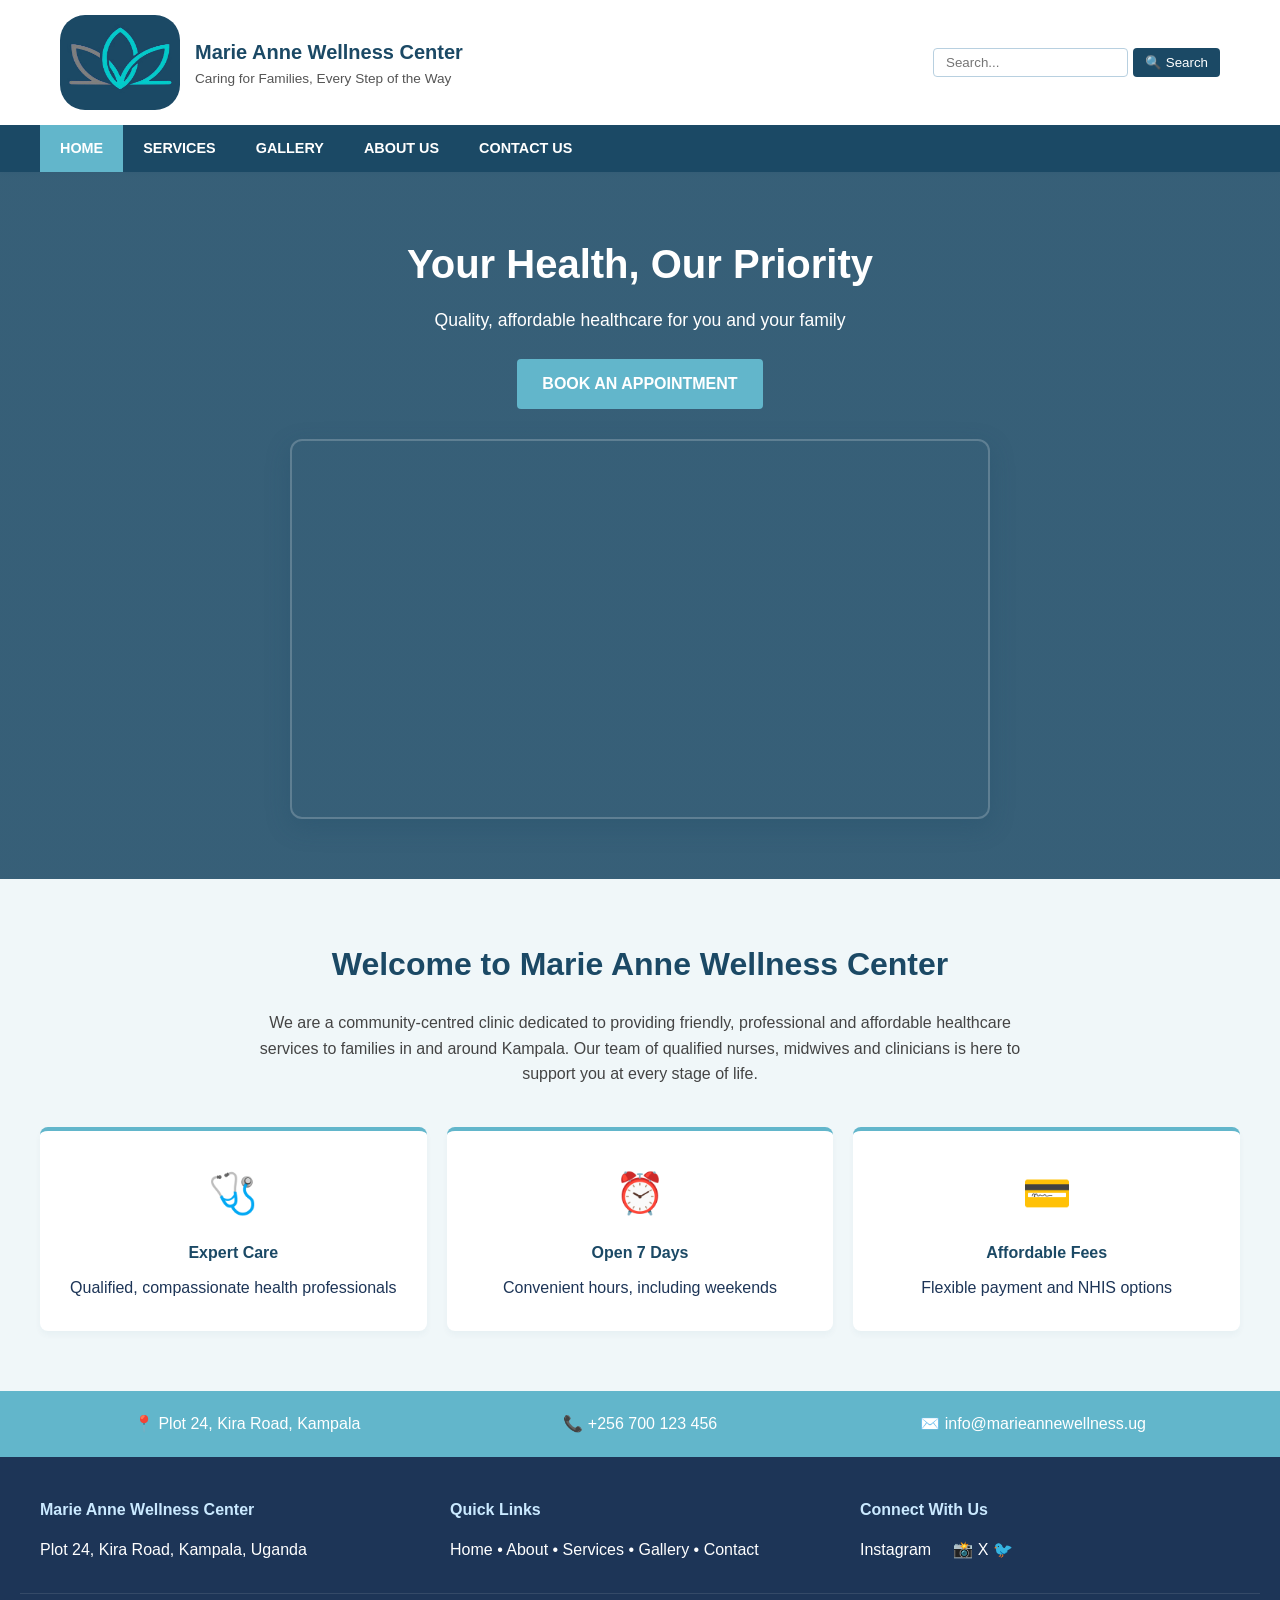
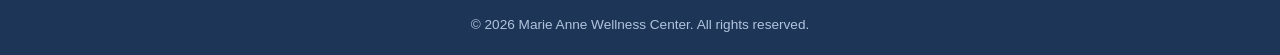
==== commit 26347412: "commit" ====
--- a/index.html
+++ b/index.html
@@ -137,7 +137,10 @@
         </div>
         <div class="footer-col">
           <h4>Connect With Us</h4>
-          <p>📘 Facebook &nbsp; 📸 Instagram &nbsp; 🐦 X</p>
+          <p>
+            <a href="#">Instagram &nbsp;&nbsp;&nbsp;&nbsp;</a>📸
+            <a href="#"> X 🐦&nbsp; </a>
+          </p>
         </div>
       </div>
       <div class="footer-bottom">
--- a/css/lulu.css
+++ b/css/lulu.css
@@ -43,7 +43,7 @@
 
 .logo-monogram {
   width: 120px;
-  height: 75px;
+  height: 95px;
   align-items: center;
   justify-content: center;
   background: var(--primary-blue);
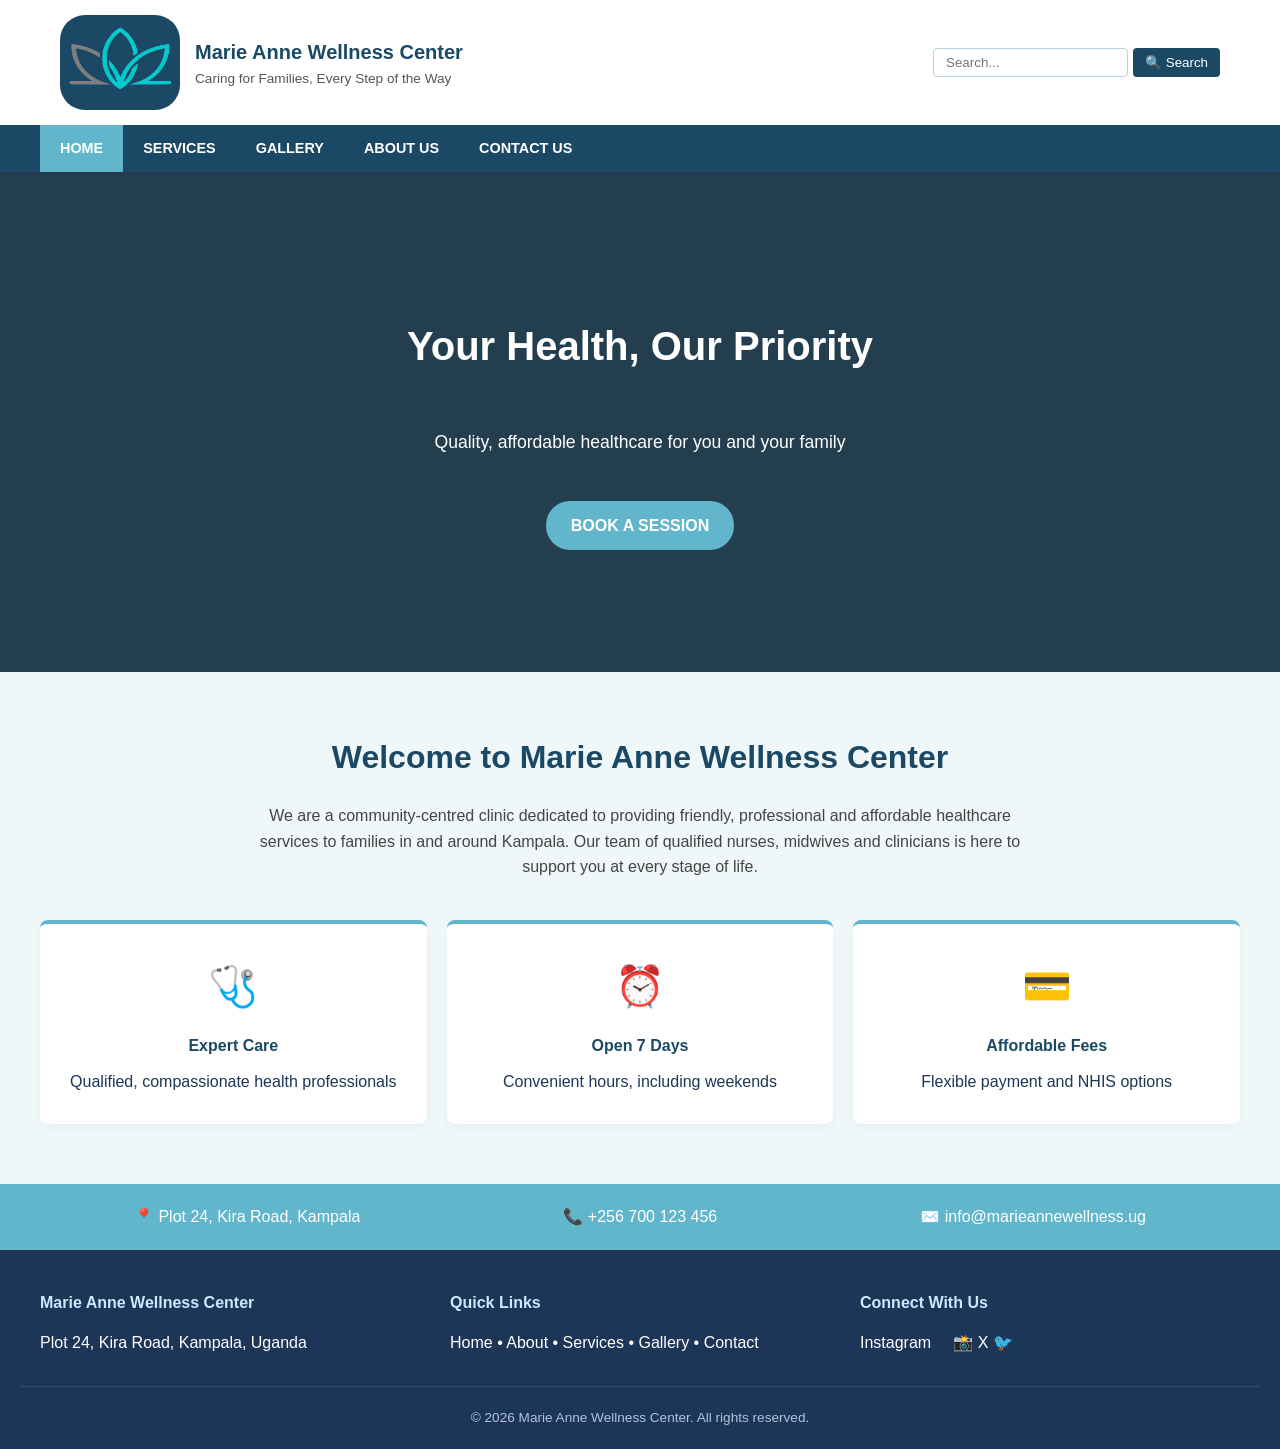
==== commit 36590933: "commit" ====
--- a/index.html
+++ b/index.html
@@ -41,11 +41,6 @@
 
     <!-- Hero Section -->
     <section class="hero">
-      <div class="hero-content">
-        <h2>Your Health, Our Priority</h2>
-        <p>Quality, affordable healthcare for you and your family</p>
-        <a href="contact.html" class="btn-cta">BOOK AN APPOINTMENT</a>
-      </div>
       <!-- Banner: rotating image slider -->
       <div class="hero-slider">
         <div class="slider-placeholder">
@@ -71,6 +66,11 @@
             <img src="./Images/sunset.avif" alt="" />
           </div>
         </div>
+      </div>
+      <div class="hero-content">
+        <h2>Your Health, Our Priority</h2>
+        <p>Quality, affordable healthcare for you and your family</p>
+        <a href="contact.html" class="btn-cta">BOOK A SESSION</a>
       </div>
     </section>
 
--- a/css/lulu.css
+++ b/css/lulu.css
@@ -119,19 +119,31 @@
   background:
     linear-gradient(rgba(27, 73, 101, 0.88), rgba(27, 73, 101, 0.88)),
     center/cover;
-  color: var(--white);
+  position: relative;
+  min-height: 500px;
+  overflow: hidden;
+  display: flex;
+  align-items: center;
+  justify-content: center;
   text-align: center;
-  padding: 60px 20px;
 }
 
 .hero-content h2 {
   font-size: 2.5rem;
   margin-bottom: 10px;
+  position: relative;
+  z-index: 1;
+  color: #ffffff;
+  padding: 20px;
 }
 
 .hero-content p {
   font-size: 1.1rem;
   margin-bottom: 25px;
+  position: relative;
+  z-index: 1;
+  color: #ffffff;
+  padding: 20px;
 }
 
 .btn-cta {
@@ -141,8 +153,9 @@
   padding: 12px 25px;
   text-decoration: none;
   font-weight: bold;
-  border-radius: 4px;
-  transition: background 0.3s;
+  border-radius: 24px;
+  position: relative;
+  z-index: 2;
 }
 
 .btn-cta:hover {
@@ -151,17 +164,15 @@
 
 /* Hero Slider Container */
 .hero-slider {
-  margin-top: 30px;
-  position: relative;
-  width: 100%;
-  max-width: 700px; /* Adjust width to fit your layout nicely */
-  height: 380px; /* Set a fixed, uniform height for the banner */
-  margin-left: auto;
-  margin-right: auto;
-  overflow: hidden;
-  border-radius: 12px;
-  box-shadow: 0 8px 24px rgba(27, 73, 101, 0.25);
-  border: 2px solid rgba(255, 255, 255, 0.2);
+  position: absolute;
+  inset: 0;
+  z-index: 0;
+}
+.hero-slider::after {
+  content: "";
+  position: absolute;
+  inset: 0;
+  background: rgba(0, 0, 0, 0.35);
 }
 
 /* Slider wrapper */
@@ -174,12 +185,9 @@
 /* Individual Slide Styling */
 .slide {
   position: absolute;
-  top: 0;
-  left: 0;
-  width: 100%;
-  height: 100%;
+  inset: 0;
   opacity: 0;
-  animation: fadeAnimation 28s infinite; /* 7 images * 4s each = 28s total loop */
+  animation: heroFade 28s infinite; /* 7 images * 4s each = 28s total loop */
 }
 
 /* Image scaling and fit */
@@ -214,7 +222,7 @@
 }
 
 /* Smooth Fade Keyframes */
-@keyframes fadeAnimation {
+@keyframes heroFade {
   0% {
     opacity: 0;
   }
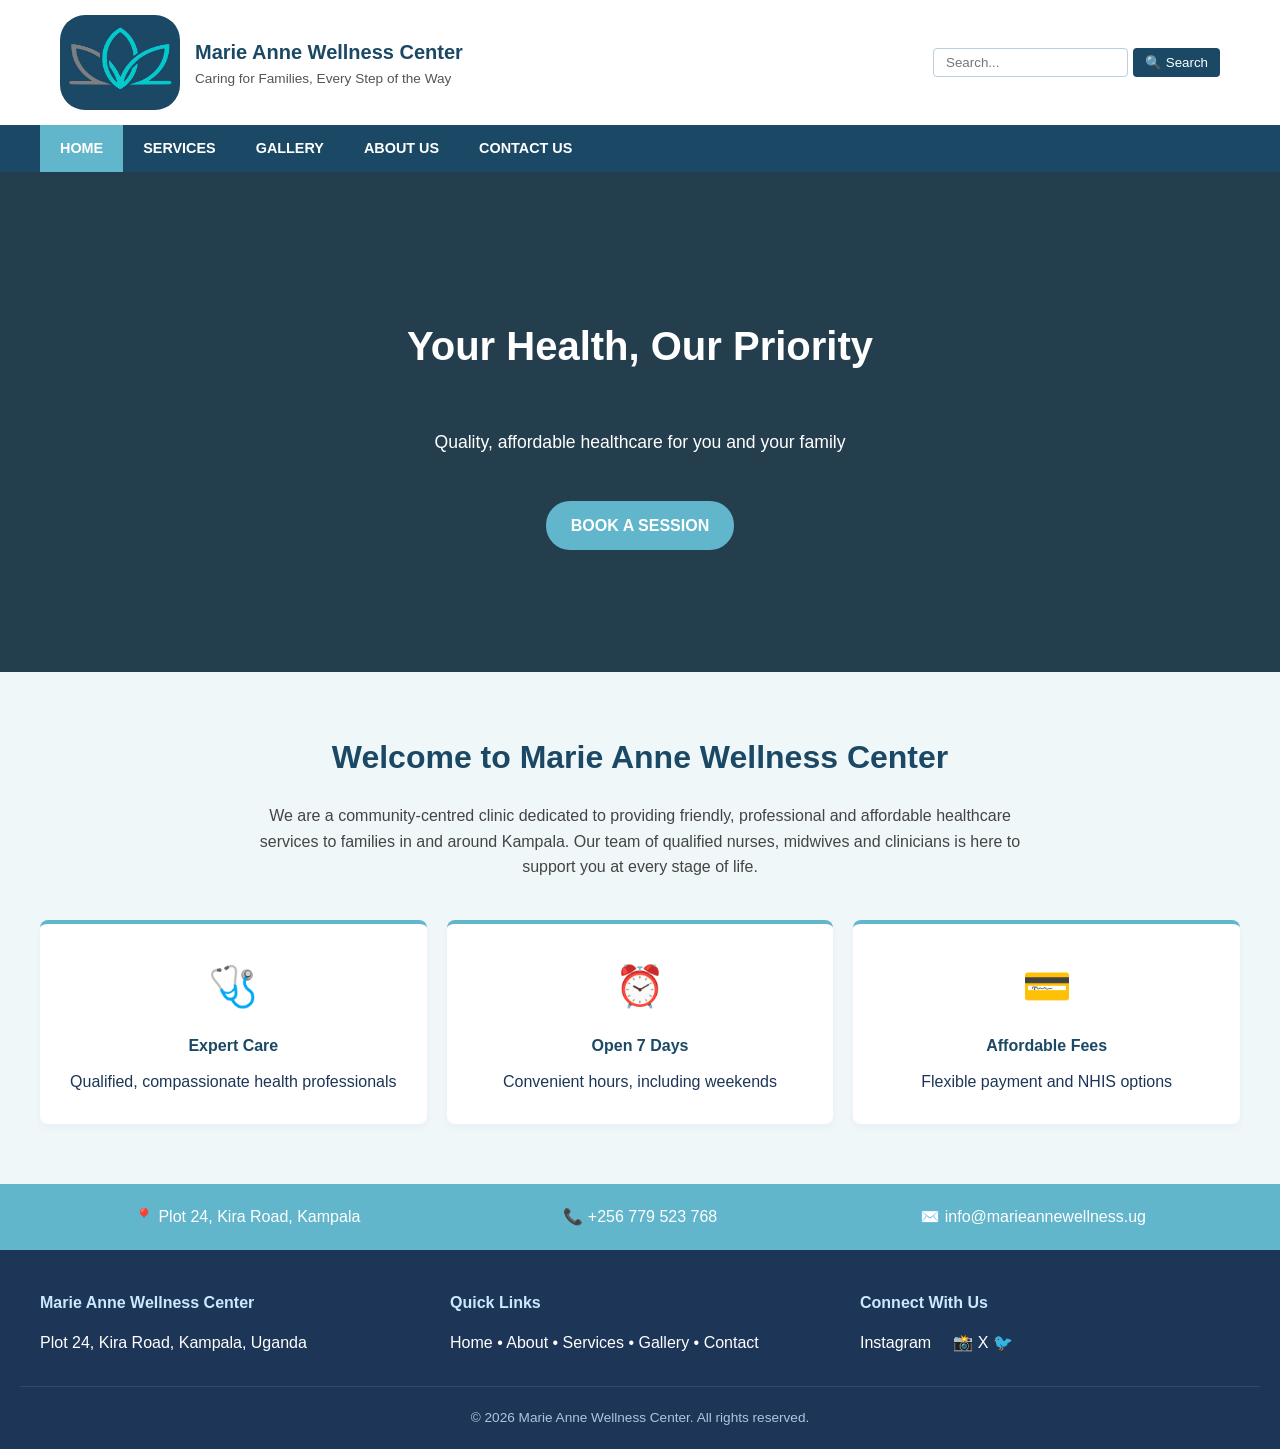
==== commit 9f5f4d69: "commit" ====
--- a/index.html
+++ b/index.html
@@ -113,7 +113,7 @@
       <div class="container info-flex">
         <div>📍 Plot 24, Kira Road, Kampala</div>
 
-        <div>📞 +256 700 123 456</div>
+        <div>📞 +256 779 523 768</div>
 
         <div>✉️ info@marieannewellness.ug</div>
       </div>
